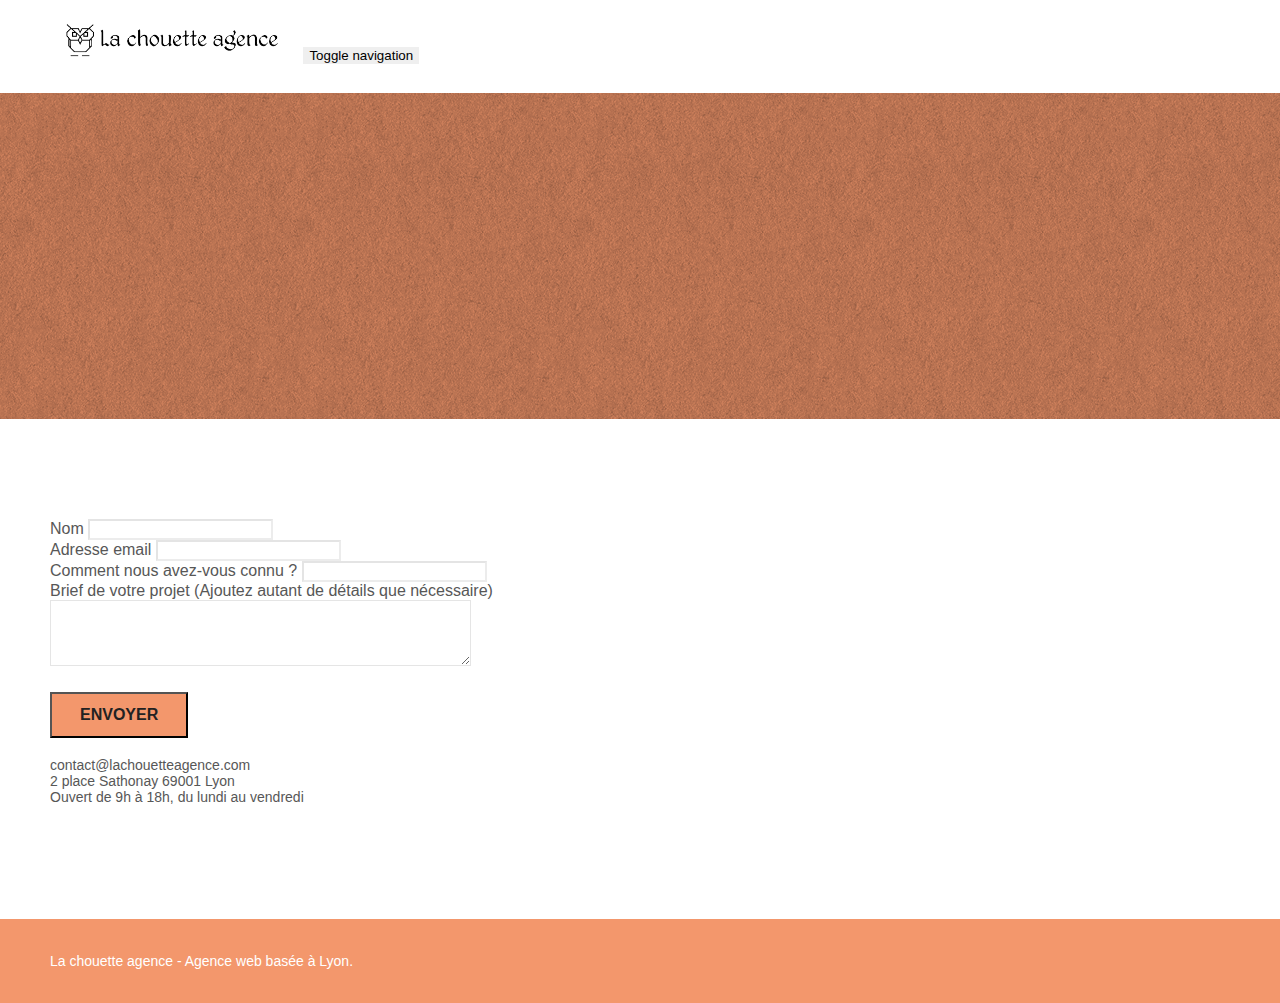
==== contact.html @ 2e95de02 "Mise à jour de la description" ====
<!doctype html>
<html lang="Default">
<head>
    <meta charset="utf-8">
    <meta name="description" content="La chouette agence - Web desing à Lyon : Créer votre site avec votre design personalisée.">
    <meta name="viewport" content="width=device-width, initial-scale=1.0, viewport-fit=cover">
    <link rel="shortcut icon" type="image/png" href="favicon.jpg">
    
	<link rel="stylesheet" type="text/css" href="./css/bootstrap.min.css">
	<link rel="stylesheet" type="text/css" href="style.css">
	<link rel="stylesheet" type="text/css" href="./css/font-awesome.min.css">
	<link rel="stylesheet" type="text/css" href="./css/et-line.min.css">
	
    
	<script src="./js/jquery-2.1.0.min.js"></script>
	<script src="./js/bootstrap.min.js"></script>
	<script src="./js/blocs.min.js"></script>
	<script src="./js/jqBootstrapValidation.js"></script>
	<script src="./js/formHandler.js"></script>
    <title>page2</title>

    
<!-- Analytics -->
 
<!-- Analytics END -->
    
</head>
<body>
<!-- Principal conteneur -->
<div class="page-container">
    
<!-- bloc-0 -->
<header class="bloc bgc-white l-bloc " id="bloc-0">
	<div class="container bloc-sm">

		<nav class="navbar row">
			<div class="navbar-header">
				<a class="navbar-brand" href="index.html"><img src="img/la-chouette-agence.png" alt="Logo la chouette agence" height="40" /></a>
				<button id="nav-toggle" type="button" class="ui-navbar-toggle navbar-toggle" data-toggle="collapse" data-target=".navbar-1">
					<span class="sr-only">Toggle navigation</span><span class="icon-bar"></span><span class="icon-bar"></span><span class="icon-bar"></span>
				</button>
			</div>
			<div class="collapse navbar-collapse navbar-1 special-dropdown-nav">
				<ul class="site-navigation nav navbar-nav">
					<li>
						<a href="index.html">Accueil</a>
					</li>
				</ul>
			</div>
		</nav>
	</div>
</header>
<!-- bloc-0 END -->

<!-- bloc-6 -->
<div class="bloc bg-dots-bg bg-repeat bgc-atomic-tangerine d-bloc bloc-bg-texture texture-paper" id="bloc-6">
	<div class="container bloc-lg">
		<div class="row">
			<div class="col-sm-12">
				<h1 class="text-center hero-bloc-text tc-white">
					Parlons web design !
				</h1>
				<p class="text-center mg-lg tc-white tight-width-whitespace">
					Nous sommes ravis que vous souhaitiez collaborer avec notre agence.<br>
					Parlez-nous de votre projet en complétant le formulaire ci-dessous.
				</p>
			</div>
		</div>
	</div>
</div>
<!-- bloc-6 END -->

<!-- bloc-7 -->
<div class="bloc bgc-white l-bloc" id="bloc-7">
	<div class="container bloc-lg">
		<div class="row">
			<div class="col-sm-6">
				<form id="form_1" novalidate success-msg="Your message has been sent." fail-msg="Sorry it seems that our mail server is not responding, Sorry for the inconvenience!">
					<div class="form-group">
						<label>
							Nom
						</label>
						<input id="name" class="form-control" required />
					</div>
					<div class="form-group">
						<label>
							Adresse email
						</label>
						<input id="email" class="form-control" type="email" required />
					</div>
					<div class="form-group">
						<label>
							Comment nous avez-vous connu ?
						</label>
						<input class="form-control" type="email" required id="input_504" />
					</div>
					<div class="form-group">
						<label>
							Brief de votre projet (Ajoutez autant de détails que nécessaire)<br>
						</label><textarea id="message" class="form-control" rows="4" cols="50" required></textarea>
					</div> 
					<button class="bloc-button btn btn-lg btn-block cta-hero btn-atomic-tangerine" type="submit">
						Envoyer
					</button>
				</form>
			</div>
			<div class="col-sm-6">
				<p>
					contact@lachouetteagence.com<br>2 place Sathonay 69001 Lyon<br>Ouvert de 9h à 18h, du lundi au vendredi<br>
				</p>
			</div>
		</div>
	</div>
</div>
<!-- bloc-7 END -->

<!-- ScrollToTop Button -->
<a class="bloc-button btn btn-d scrollToTop" onclick="scrollToTarget('1')"><span class="fa fa-chevron-up"></span></a>
<!-- ScrollToTop Button END-->


<!-- Footer - bloc-8 -->
<div class="bloc bgc-atomic-tangerine d-bloc" id="bloc-8">
	<div class="container bloc-sm">
		<div class="row">
			<div class="col-sm-12">
				<p class="text-center white">
					La chouette agence - Agence web basée à Lyon.<br>
				</p>
				<div class="row row-no-gutters social">
					<div class="col-sm-3">
						<div class="text-center">
							<a class="social" href="index.html"><span class="fa fa-twitter icon-md"></span></a>
						</div>
					</div>
					<div class="col-sm-3">
						<div class="text-center">
							<a class="social" href="index.html"><span class="fa fa-facebook icon-md"></span></a>
						</div>
					</div>
					<div class="col-sm-3">
						<div class="text-center">
							<a class="social" href="index.html"><span class="fa fa-dribbble icon-md"></span></a>
						</div>
					</div>
					<div class="col-sm-3">
						<div class="text-center">
							<a class="social" href="index.html"><span class="fa fa-instagram icon-md"></span></a>
						</div>
					</div>
				</div>
			</div>
		</div>
	</div>
</div>
<!-- Footer - bloc-8 END -->

</div>
<!-- Principal conteneur END -->
    

</body>
</html>
---- style.css ----
body{margin:0;padding:0;background:#FFF;overflow-x:hidden;-webkit-font-smoothing:antialiased;-moz-osx-font-smoothing:grayscale}a,button{transition:all .3s ease-in-out;outline:none!important}a:hover{text-decoration:none;cursor:pointer}#page-loading-blocs-notifaction{position:fixed;top:0;bottom:0;width:100%;z-index:100000;background:#FFF url(img/pageload-spinner.gif) no-repeat center center}.bloc{width:100%;clear:both;background:50% 50% no-repeat;padding:0 50px;-webkit-background-size:cover;-moz-background-size:cover;-o-background-size:cover;background-size:cover;position:relative}.bloc .container{padding-left:0;padding-right:0}.bloc-lg{padding:100px 50px}.bloc-md{padding:50px}.bloc-sm{padding:20px 50px}.bg-center,.bg-l-edge,.bg-r-edge,.bg-t-edge,.bg-b-edge,.bg-tl-edge,.bg-bl-edge,.bg-tr-edge,.bg-br-edge,.bg-repeat{-webkit-background-size:auto!important;-moz-background-size:auto!important;-o-background-size:auto!important;background-size:auto!important}.bg-repeat{background:repeat}.bg-t-edge{background:top no-repeat}.bloc-bg-texture::before{content:"";background-size:2px 2px;position:absolute;top:0;bottom:0;left:0;right:0}.texture-paper::before{background:url(img/texture-paper.png);background-size:280px 280px}.b-parallax{background-attachment:fixed}.d-bloc{color:rgba(255,255,255,.7)}.d-bloc button:hover{color:rgba(255,255,255,.9)}.d-bloc .icon-round,.d-bloc .icon-square,.d-bloc .icon-rounded,.d-bloc .icon-semi-rounded-a,.d-bloc .icon-semi-rounded-b{border-color:rgba(255,255,255,.9)}.d-bloc .divider-h span{border-color:rgba(255,255,255,.2)}.d-bloc .a-btn,.d-bloc .navbar a,.d-bloc .navbar-brand,.d-bloc a .icon-sm,.d-bloc a .icon-md,.d-bloc a .icon-lg,.d-bloc a .icon-xl,.d-bloc h1 a,.d-bloc h2 a,.d-bloc h3 a,.d-bloc h4 a,.d-bloc h5 a,.d-bloc h6 a,.d-bloc p a{color:rgba(255,255,255,.6)}.d-bloc .a-btn:hover,.d-bloc .navbar a:hover,.d-bloc .navbar-brand:hover,.d-bloc a:hover .icon-sm,.d-bloc a:hover .icon-md,.d-bloc a:hover .icon-lg,.d-bloc a:hover .icon-xl,.d-bloc h1 a:hover,.d-bloc h2 a:hover,.d-bloc h3 a:hover,.d-bloc h4 a:hover,.d-bloc h5 a:hover,.d-bloc h6 a:hover,.d-bloc p a:hover{color:rgba(255,255,255,1)}.d-bloc .navbar-toggle .icon-bar{background:rgba(255,255,255,1)}.d-bloc .btn-wire,.d-bloc .btn-wire:hover{color:rgba(255,255,255,1);border-color:rgba(255,255,255,1)}.d-bloc .panel{color:rgba(0,0,0,.5)}.d-bloc .panel button:hover{color:rgba(0,0,0,.7)}.d-bloc .panel icon{border-color:rgba(0,0,0,.7)}.d-bloc .panel .divider-h span{border-color:rgba(0,0,0,.1)}.d-bloc .panel .a-btn{color:rgba(0,0,0,.6)}.d-bloc .panel .a-btn:hover{color:rgba(0,0,0,1)}.d-bloc .panel .btn-wire,.d-bloc .panel .btn-wire:hover{color:rgba(0,0,0,.7);border-color:rgba(0,0,0,.3)}.d-bloc .panel,.l-bloc{color:rgba(0,0,0,.5)}.d-bloc .panel button:hover,.l-bloc button:hover{color:rgba(0,0,0,.7)}.l-bloc .icon-round,.l-bloc .icon-square,.l-bloc .icon-rounded,.l-bloc .icon-semi-rounded-a,.l-bloc .icon-semi-rounded-b{border-color:rgba(0,0,0,.7)}.d-bloc .panel .divider-h span,.l-bloc .divider-h span{border-color:rgba(0,0,0,.1)}.d-bloc .panel .a-btn,.l-bloc .a-btn,.l-bloc .navbar a,.l-bloc .navbar-brand,.l-bloc a .icon-sm,.l-bloc a .icon-md,.l-bloc a .icon-lg,.l-bloc a .icon-xl,.l-bloc h1 a,.l-bloc h2 a,.l-bloc h3 a,.l-bloc h4 a,.l-bloc h5 a,.l-bloc h6 a,.l-bloc p a{color:rgba(0,0,0,.6)}.d-bloc .panel .a-btn:hover,.l-bloc .a-btn:hover,.l-bloc .navbar a:hover,.l-bloc .navbar-brand:hover,.l-bloc a:hover .icon-sm,.l-bloc a:hover .icon-md,.l-bloc a:hover .icon-lg,.l-bloc a:hover .icon-xl,.l-bloc h1 a:hover,.l-bloc h2 a:hover,.l-bloc h3 a:hover,.l-bloc h4 a:hover,.l-bloc h5 a:hover,.l-bloc h6 a:hover,.l-bloc p a:hover{color:rgba(0,0,0,1)}.l-bloc .navbar-toggle .icon-bar{color:rgba(0,0,0,.6)}.d-bloc .panel .btn-wire,.d-bloc .panel .btn-wire:hover,.l-bloc .btn-wire,.l-bloc .btn-wire:hover{color:rgba(0,0,0,.7);border-color:rgba(0,0,0,.3)}.voffset{margin-top:30px}.voffset-lg{margin-top:80px}.row-no-gutters{margin-right:0;margin-left:0}.row.row-no-gutters>[class^="col-"],.row.row-no-gutters>[class*=" col-"]{padding-right:0;padding-left:0}#bloc-1-hero h1{font-size:32px}.navbar{margin-bottom:0;z-index:1}.navbar-brand{height:auto;padding:3px 15px;font-size:25px;font-weight:400;font-weight:600;line-height:44px}.navbar-brand img{max-height:200px;margin:0 5px 0 0;display:inline}.navbar-brand img[src$=svg]{min-width:100px}.nav-center .navbar-brand img{margin:0}.navbar .nav{padding-top:2px;margin-right:-16px;float:right;z-index:1}.nav>li{float:left;margin-top:4px;font-size:16px}.navbar-nav .open .dropdown-menu>li>a{text-align:inherit}.nav>li a:hover,.nav>li a:focus{background:transparent}.navbar-toggle{margin:10px 10px 0 0;border:0}.navbar-toggle:hover{background:transparent!important}.navbar-toggle .icon-bar{background-color:rgba(0,0,0,.5);width:26px}.nav-invert .navbar .nav{float:left}.nav-invert .navbar-header,.nav-invert .navbar-brand{float:right;position:relative;z-index:2}@media (min-width:768px){.site-navigation{position:absolute;top:50%;right:20px;transform:translate(0,-50%);-webkit-transform:translateY(-50%)}.nav>li .dropdown-menu a,.nav>li .dropdown-menu a:hover{color:#484848}.nav-invert .site-navigation{left:0;right:0}.nav-center{text-align:center}.nav-center .navbar-header{width:100%}.nav-center .navbar-header,.nav-center .navbar-brand,.nav-center .nav>li{float:none;display:inline-block}.nav-center .site-navigation{position:relative;width:100%;right:0;margin-right:0;margin-top:20px}.nav-center.mini-nav .navbar-toggle{float:none;margin:10px auto 0}}.nav>li>.dropdown a{background:none!important;display:block;padding:14px 15px}nav .caret{margin:0 5px}.dropdown-menu .dropdown-menu{top:-8px;left:100%}.dropdown-menu .dropmenu-flow-right{top:100%;left:0;margin-left:-1px;border-top-left-radius:0;border-top-right-radius:0}.dropdown-menu .dropdown span{border:4px solid #000;border-top-color:transparent;border-right-color:transparent;border-bottom-color:transparent;margin:6px -5px 0 0!important;float:right}.mg-md{margin-top:10px;margin-bottom:20px}.mg-lg{margin-top:10px;margin-bottom:40px}.btn{margin:0 5px 5px 0}.btn.pull-right{margin:0 0 5px 5px}.btn-d,.btn-d:hover,.btn-d:focus{color:#FFF;background:rgba(0,0,0,.3)}button{outline:none!important}.btn-rd{border-radius:40px}.btn-clean{border:1px solid rgba(0,0,0,.08);border-bottom-color:rgba(0,0,0,.1);text-shadow:0 1px 0 rgba(0,0,1,.1);box-shadow:0 1px 3px rgba(0,0,1,.25),inset 0 1px 0 0 rgba(255,255,255,.15)}.icon-md{font-size:30px!important}.icon-lg{font-size:60px!important}.sm-shadow{text-shadow:0 1px 2px rgba(0,0,0,.3)}.panel-sq,.panel-sq .panel-heading,.panel-sq .panel-footer{border-radius:0}.panel-rd{border-radius:30px}.panel-rd .panel-heading{border-radius:29px 29px 0 0}.panel-rd .panel-footer{border-radius:0 0 29px 29px}.form-control{border-color:rgba(0,0,0,.1);box-shadow:none}.scrollToTop{width:40px;height:40px;position:fixed;bottom:20px;right:20px;opacity:0;z-index:500;transition:all .3s ease-in-out}.scrollToTop span{margin-top:6px}.showScrollTop{font-size:14px;opacity:1}a[data-lightbox]{position:relative;display:block;text-align:center}a[data-lightbox]:hover::before{content:"+";font-family:"HelveticaNeue-Light","Helvetica Neue Light","Helvetica Neue",Helvetica,Arial;font-size:32px;width:50px;height:50px;margin-left:-25px;border-radius:50%;background:rgba(0,0,0,.6);color:#FFF;font-weight:100;z-index:1;position:absolute;top:50%;transform:translateY(-50%);-webkit-transform:translateY(-50%)}a[data-lightbox]:hover img{opacity:.6;-webkit-animation-fill-mode:none;animation-fill-mode:none}#lightbox-modal{display:flex;align-items:center}#lightbox-modal .modal-dialog{width:90%;max-width:900px;margin:0 auto 0}#lightbox-modal .modal-dialog img{max-height:90vh;margin:0 auto}.lightbox-caption{padding:20px;color:#FFF;background:rgba(0,0,0,.5);position:absolute;left:15px;right:15px;bottom:5px}.close-lightbox{color:#FFF;font-size:30px;position:absolute;top:20px;right:20px;z-index:20;background:rgba(0,0,0,.5);border:none;line-height:30px;padding:0 9px 5px;opacity:.3}.close-lightbox:hover,.next-lightbox:hover,.prev-lightbox:hover{opacity:1;color:#FFF}.next-lightbox,.prev-lightbox{font-size:20px;color:rgba(255,255,255,.9);background:rgba(0,0,0,.5);transition:all .2s ease-in-out;position:absolute;top:45%;z-index:1;opacity:.4}.next-lightbox{padding:6px 8px 1px 13px;right:25px}.prev-lightbox{padding:6px 13px 1px 10px;left:25px}.snapshot-lb .modal-body{padding-bottom:45px}.snapshot-lb .lightbox-caption{padding:0;color:rgba(0,0,0,.5);background:none}h1,h2,h3,h4,h5,h6,p,label,.btn,a{font-family:"helvetica";font-weight:400;color:#575757!important}.container{max-width:1000px}.hero-bloc-text{font-size:38px}.hero-bloc-text-sub{font-size:36px}.statement-bloc-text{line-height:26px;font-style:italic;font-size:20px;text-align:center;font-weight:lighter;max-width:520px;margin:auto auto auto auto}p{font-size:14px}.tight-width-whitespace{max-width:600px;margin:auto auto auto auto}.h1{font-size:20px;font-family:"Open Sans"}.cta-hero{margin-top:22px;color:#FFFFFF!important;text-transform:uppercase;padding:12px 28px 12px 28px;font-size:16px;font-weight:700}.social{margin:auto auto auto auto}.citation-client p,.citation-client strong{font-weight:500;font-size:18px;line-height:1.4em;font-family:"helvetica";color:#575757}.citation-client footer{font-style:italic;color:#575757}h2{font-size:22px;line-height:1.4em}h3{font-size:15px;text-transform:uppercase;font-weight:700;color:#333333!important}.med-width-whitespace{max-width:800px;margin:auto auto auto auto;box-shadow:0 0 0 #000}h1{color:#333333!important}h4{color:#333333!important}.icons{margin-bottom:14px;margin-top:24px}.white{color:#FFFFFF!important}.portfolio-thumb{margin-bottom:24px}.portfolio-row{margin-bottom:44px;margin-top:50px}.avatar{box-shadow:0 4px 9px rgba(0,0,0,.3)}.black-background{background-color:rgba(165,147,99,.7);padding:40px 40px 40px 40px}.bold-link{font-weight:900;text-decoration:underline!important}.bgc-white{background-color:#FFF}.bgc-dark-slate-blue{background-color:#364577}.bgc-atomic-tangerine{background-color:#F3976C}.tc-white{color:#F3976C!important}.color-secondary{color:#222222!important}.color-secondary a,.color-secondary h2{color:#222222!important}footer ul{list-style:none}.btn-atomic-tangerine{background:#F3976C;color:#222222!important}.btn-atomic-tangerine:hover{background:#222222!important;color:#F3976C!important}.ltc-white{color:#FFFFFF!important}.ltc-white:hover{color:#cccccc!important}.ltc-atomic-tangerine{color:#F3976C!important}.ltc-atomic-tangerine:hover{color:#c27956!important}.icon-dark-slate-blue{color:#364577!important;border-color:#364577!important}.bg-dots-bg{background-image:url(img/dots-bg.png)}.bg-lines-h2-bg{background-image:url(img/lines-h2-bg.png)}.bg-banniere{background-image:url(img/la-chouette-agence-banniere.webp)}.bg-presentation{background-image:url(img/image-de-presentation.webp)}@media (max-width:1024px){.bloc{padding-left:20px;padding-right:20px}.bloc.full-width-bloc,.bloc-tile-2.full-width-bloc .container,.bloc-tile-3.full-width-bloc .container,.bloc-tile-4.full-width-bloc .container{padding-left:0;padding-right:0}}@media (max-width:992px) and (min-width:768px){.navbar .nav{max-width:80%}.nav-center.navbar .nav{max-width:100%}}@media only screen and (min-width:768px) and (max-width:1024px) and (orientation:landscape){.b-parallax{background-attachment:scroll}}@media only screen and (min-width:1024px) and (max-width:1366px) and (min-resolution:1.5){.b-parallax{background-attachment:scroll}}@media (max-width:991px){.container{width:100%}.b-parallax{background-attachment:scroll}.page-container,#hero-bloc{overflow-x:hidden;position:relative}.bloc{padding-left:constant(safe-area-inset-left);padding-right:constant(safe-area-inset-right)}.bloc-group,.bloc-group .bloc{display:block;width:100%}.bloc-fill-screen .fill-bloc-top-edge,.bloc-fill-screen .fill-bloc-bottom-edge{padding:0 20px;padding-left:constant(safe-area-inset-left);padding-right:constant(safe-area-inset-right)}}@media (max-width:767px){.page-container{overflow-x:hidden;position:relative}h1,h2,h3,h4,h5,h6,p,#disqus_thread{padding-left:10px!important;padding-right:10px!important}.b-parallax{background-attachment:scroll}.navbar .nav{padding-top:0;border-top:1px solid rgba(0,0,0,.2);float:none!important}.navbar.row{margin-left:0;margin-right:0}.site-navigation{position:inherit;transform:none;-webkit-transform:none;-ms-transform:none}.nav>li{margin-top:0;border-bottom:1px solid rgba(0,0,0,.1);background:rgba(0,0,0,.05);text-align:left;padding-left:15px;width:100%}.nav>li:hover{background:rgba(0,0,0,.08)}.dropdown .dropdown a .caret{float:none;margin:5px 0 0 10px!important;border:4px solid #000;border-bottom-color:transparent;border-right-color:transparent;border-left-color:transparent}#hero-bloc .navbar .nav{background:rgba(0,0,0,.8)}#hero-bloc .navbar .nav a{color:rgba(255,255,255,.6)}.hero{padding:50px 0}.hero-nav{left:-1px;right:-1px}.navbar-collapse{padding:0;overflow-x:hidden;-webkit-box-shadow:none;box-shadow:none}.navbar-brand img{max-height:40px;width:auto}.nav-invert .navbar-header{float:none;width:100%}.nav-invert .navbar-toggle{float:left;margin-left:10px}.bloc{padding-left:0;padding-right:0}.bloc-xxl,.bloc-xl,.bloc-lg{padding:40px 0}.bloc-sm,.bloc-md{padding-left:0;padding-right:0}.bloc-tile-2 .container,.bloc-tile-3 .container,.bloc-tile-4 .container,.bloc-fill-screen .fill-bloc-top-edge,.bloc-fill-screen .fill-bloc-bottom-edge{padding-left:0;padding-right:0}.a-block{padding:0 10px}.btn-dwn{display:none}.voffset{margin-top:5px}.voffset-md{margin-top:20px}.voffset-lg{margin-top:30px}form{padding:5px}.close-lightbox{display:inline-block}.blocsapp-device-iphone5{background-size:216px 425px;padding-top:60px;width:216px;height:425px}.blocsapp-device-iphone5 img{width:180px;height:320px}}@media (max-width:400px){.bloc{padding-left:0;padding-right:0}}@media (max-width:767px){.bloc-mob-center-text{text-align:center}}
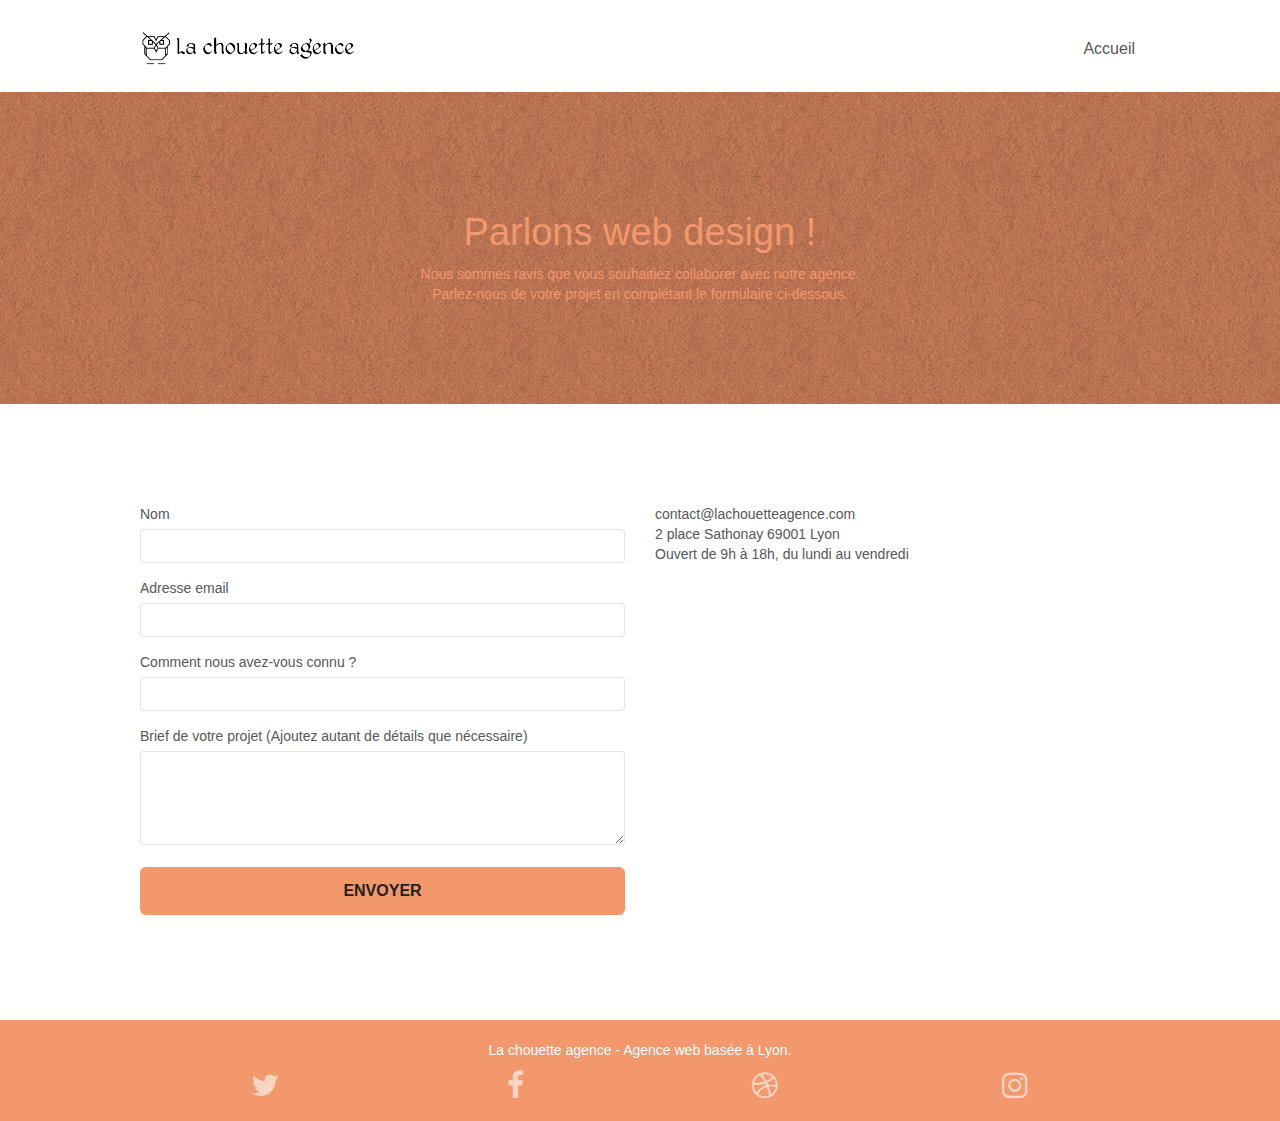
==== commit cf7b7126: "Modification des fichiers js-css : suppression de -min" ====
--- a/contact.html
+++ b/contact.html
@@ -6,18 +6,18 @@
     <meta name="viewport" content="width=device-width, initial-scale=1.0, viewport-fit=cover">
     <link rel="shortcut icon" type="image/png" href="favicon.jpg">
     
-	<link rel="stylesheet" type="text/css" href="./css/bootstrap.min.css">
+	<link rel="stylesheet" type="text/css" href="./css/bootstrap.css">
 	<link rel="stylesheet" type="text/css" href="style.css">
-	<link rel="stylesheet" type="text/css" href="./css/font-awesome.min.css">
-	<link rel="stylesheet" type="text/css" href="./css/et-line.min.css">
+	<link rel="stylesheet" type="text/css" href="./css/font-awesome.css">
+	<link rel="stylesheet" type="text/css" href="./css/et-line.css">
 	
     
-	<script src="./js/jquery-2.1.0.min.js"></script>
-	<script src="./js/bootstrap.min.js"></script>
-	<script src="./js/blocs.min.js"></script>
+	<script src="./js/jquery-2.1.0.js"></script>
+	<script src="./js/bootstrap.js"></script>
+	<script src="./js/blocs.js"></script>
 	<script src="./js/jqBootstrapValidation.js"></script>
 	<script src="./js/formHandler.js"></script>
-    <title>page2</title>
+    <title>La chouette agence - Contact</title>
 
     
 <!-- Analytics -->
--- a/css/et-line.css
+++ b/css/et-line.css
@@ -0,0 +1,519 @@
+@font-face {
+    font-family: et-line;
+    src: url(../fonts/et-line.eot);
+    src: url(../fonts/et-line.eot?#iefix) format('embedded-opentype'), url(../fonts/et-line.woff) format('woff'), url(../fonts/et-line.ttf) format('truetype'), url(../fonts/et-line.svg#et-line) format('svg');
+    font-weight: 400;
+    font-style: normal
+}
+
+.et-icon-adjustments,
+.et-icon-alarmclock,
+.et-icon-anchor,
+.et-icon-aperture,
+.et-icon-attachment,
+.et-icon-bargraph,
+.et-icon-basket,
+.et-icon-beaker,
+.et-icon-bike,
+.et-icon-book-open,
+.et-icon-briefcase,
+.et-icon-browser,
+.et-icon-calendar,
+.et-icon-camera,
+.et-icon-caution,
+.et-icon-chat,
+.et-icon-circle-compass,
+.et-icon-clipboard,
+.et-icon-clock,
+.et-icon-cloud,
+.et-icon-compass,
+.et-icon-desktop,
+.et-icon-dial,
+.et-icon-document,
+.et-icon-documents,
+.et-icon-download,
+.et-icon-dribbble,
+.et-icon-edit,
+.et-icon-envelope,
+.et-icon-expand,
+.et-icon-facebook,
+.et-icon-flag,
+.et-icon-focus,
+.et-icon-gears,
+.et-icon-genius,
+.et-icon-gift,
+.et-icon-global,
+.et-icon-globe,
+.et-icon-googleplus,
+.et-icon-grid,
+.et-icon-happy,
+.et-icon-hazardous,
+.et-icon-heart,
+.et-icon-hotairballoon,
+.et-icon-hourglass,
+.et-icon-key,
+.et-icon-laptop,
+.et-icon-layers,
+.et-icon-lifesaver,
+.et-icon-lightbulb,
+.et-icon-linegraph,
+.et-icon-linkedin,
+.et-icon-lock,
+.et-icon-magnifying-glass,
+.et-icon-map,
+.et-icon-map-pin,
+.et-icon-megaphone,
+.et-icon-mic,
+.et-icon-mobile,
+.et-icon-newspaper,
+.et-icon-notebook,
+.et-icon-paintbrush,
+.et-icon-paperclip,
+.et-icon-pencil,
+.et-icon-phone,
+.et-icon-picture,
+.et-icon-pictures,
+.et-icon-piechart,
+.et-icon-presentation,
+.et-icon-pricetags,
+.et-icon-printer,
+.et-icon-profile-female,
+.et-icon-profile-male,
+.et-icon-puzzle,
+.et-icon-quote,
+.et-icon-recycle,
+.et-icon-refresh,
+.et-icon-ribbon,
+.et-icon-rss,
+.et-icon-sad,
+.et-icon-scissors,
+.et-icon-scope,
+.et-icon-search,
+.et-icon-shield,
+.et-icon-speedometer,
+.et-icon-strategy,
+.et-icon-streetsign,
+.et-icon-tablet,
+.et-icon-target,
+.et-icon-telescope,
+.et-icon-toolbox,
+.et-icon-tools,
+.et-icon-tools-2,
+.et-icon-trophy,
+.et-icon-tumblr,
+.et-icon-twitter,
+.et-icon-upload,
+.et-icon-video,
+.et-icon-wallet,
+.et-icon-wine {
+    font-family: et-line;
+    speak: none;
+    font-style: normal;
+    font-weight: 400;
+    font-variant: normal;
+    text-transform: none;
+    line-height: 1;
+    -webkit-font-smoothing: antialiased;
+    -moz-osx-font-smoothing: grayscale;
+    display: inline-block
+}
+
+.et-icon-mobile:before {
+    content: "\e000"
+}
+
+.et-icon-laptop:before {
+    content: "\e001"
+}
+
+.et-icon-desktop:before {
+    content: "\e002"
+}
+
+.et-icon-tablet:before {
+    content: "\e003"
+}
+
+.et-icon-phone:before {
+    content: "\e004"
+}
+
+.et-icon-document:before {
+    content: "\e005"
+}
+
+.et-icon-documents:before {
+    content: "\e006"
+}
+
+.et-icon-search:before {
+    content: "\e007"
+}
+
+.et-icon-clipboard:before {
+    content: "\e008"
+}
+
+.et-icon-newspaper:before {
+    content: "\e009"
+}
+
+.et-icon-notebook:before {
+    content: "\e00a"
+}
+
+.et-icon-book-open:before {
+    content: "\e00b"
+}
+
+.et-icon-browser:before {
+    content: "\e00c"
+}
+
+.et-icon-calendar:before {
+    content: "\e00d"
+}
+
+.et-icon-presentation:before {
+    content: "\e00e"
+}
+
+.et-icon-picture:before {
+    content: "\e00f"
+}
+
+.et-icon-pictures:before {
+    content: "\e010"
+}
+
+.et-icon-video:before {
+    content: "\e011"
+}
+
+.et-icon-camera:before {
+    content: "\e012"
+}
+
+.et-icon-printer:before {
+    content: "\e013"
+}
+
+.et-icon-toolbox:before {
+    content: "\e014"
+}
+
+.et-icon-briefcase:before {
+    content: "\e015"
+}
+
+.et-icon-wallet:before {
+    content: "\e016"
+}
+
+.et-icon-gift:before {
+    content: "\e017"
+}
+
+.et-icon-bargraph:before {
+    content: "\e018"
+}
+
+.et-icon-grid:before {
+    content: "\e019"
+}
+
+.et-icon-expand:before {
+    content: "\e01a"
+}
+
+.et-icon-focus:before {
+    content: "\e01b"
+}
+
+.et-icon-edit:before {
+    content: "\e01c"
+}
+
+.et-icon-adjustments:before {
+    content: "\e01d"
+}
+
+.et-icon-ribbon:before {
+    content: "\e01e"
+}
+
+.et-icon-hourglass:before {
+    content: "\e01f"
+}
+
+.et-icon-lock:before {
+    content: "\e020"
+}
+
+.et-icon-megaphone:before {
+    content: "\e021"
+}
+
+.et-icon-shield:before {
+    content: "\e022"
+}
+
+.et-icon-trophy:before {
+    content: "\e023"
+}
+
+.et-icon-flag:before {
+    content: "\e024"
+}
+
+.et-icon-map:before {
+    content: "\e025"
+}
+
+.et-icon-puzzle:before {
+    content: "\e026"
+}
+
+.et-icon-basket:before {
+    content: "\e027"
+}
+
+.et-icon-envelope:before {
+    content: "\e028"
+}
+
+.et-icon-streetsign:before {
+    content: "\e029"
+}
+
+.et-icon-telescope:before {
+    content: "\e02a"
+}
+
+.et-icon-gears:before {
+    content: "\e02b"
+}
+
+.et-icon-key:before {
+    content: "\e02c"
+}
+
+.et-icon-paperclip:before {
+    content: "\e02d"
+}
+
+.et-icon-attachment:before {
+    content: "\e02e"
+}
+
+.et-icon-pricetags:before {
+    content: "\e02f"
+}
+
+.et-icon-lightbulb:before {
+    content: "\e030"
+}
+
+.et-icon-layers:before {
+    content: "\e031"
+}
+
+.et-icon-pencil:before {
+    content: "\e032"
+}
+
+.et-icon-tools:before {
+    content: "\e033"
+}
+
+.et-icon-tools-2:before {
+    content: "\e034"
+}
+
+.et-icon-scissors:before {
+    content: "\e035"
+}
+
+.et-icon-paintbrush:before {
+    content: "\e036"
+}
+
+.et-icon-magnifying-glass:before {
+    content: "\e037"
+}
+
+.et-icon-circle-compass:before {
+    content: "\e038"
+}
+
+.et-icon-linegraph:before {
+    content: "\e039"
+}
+
+.et-icon-mic:before {
+    content: "\e03a"
+}
+
+.et-icon-strategy:before {
+    content: "\e03b"
+}
+
+.et-icon-beaker:before {
+    content: "\e03c"
+}
+
+.et-icon-caution:before {
+    content: "\e03d"
+}
+
+.et-icon-recycle:before {
+    content: "\e03e"
+}
+
+.et-icon-anchor:before {
+    content: "\e03f"
+}
+
+.et-icon-profile-male:before {
+    content: "\e040"
+}
+
+.et-icon-profile-female:before {
+    content: "\e041"
+}
+
+.et-icon-bike:before {
+    content: "\e042"
+}
+
+.et-icon-wine:before {
+    content: "\e043"
+}
+
+.et-icon-hotairballoon:before {
+    content: "\e044"
+}
+
+.et-icon-globe:before {
+    content: "\e045"
+}
+
+.et-icon-genius:before {
+    content: "\e046"
+}
+
+.et-icon-map-pin:before {
+    content: "\e047"
+}
+
+.et-icon-dial:before {
+    content: "\e048"
+}
+
+.et-icon-chat:before {
+    content: "\e049"
+}
+
+.et-icon-heart:before {
+    content: "\e04a"
+}
+
+.et-icon-cloud:before {
+    content: "\e04b"
+}
+
+.et-icon-upload:before {
+    content: "\e04c"
+}
+
+.et-icon-download:before {
+    content: "\e04d"
+}
+
+.et-icon-target:before {
+    content: "\e04e"
+}
+
+.et-icon-hazardous:before {
+    content: "\e04f"
+}
+
+.et-icon-piechart:before {
+    content: "\e050"
+}
+
+.et-icon-speedometer:before {
+    content: "\e051"
+}
+
+.et-icon-global:before {
+    content: "\e052"
+}
+
+.et-icon-compass:before {
+    content: "\e053"
+}
+
+.et-icon-lifesaver:before {
+    content: "\e054"
+}
+
+.et-icon-clock:before {
+    content: "\e055"
+}
+
+.et-icon-aperture:before {
+    content: "\e056"
+}
+
+.et-icon-quote:before {
+    content: "\e057"
+}
+
+.et-icon-scope:before {
+    content: "\e058"
+}
+
+.et-icon-alarmclock:before {
+    content: "\e059"
+}
+
+.et-icon-refresh:before {
+    content: "\e05a"
+}
+
+.et-icon-happy:before {
+    content: "\e05b"
+}
+
+.et-icon-sad:before {
+    content: "\e05c"
+}
+
+.et-icon-facebook:before {
+    content: "\e05d"
+}
+
+.et-icon-twitter:before {
+    content: "\e05e"
+}
+
+.et-icon-googleplus:before {
+    content: "\e05f"
+}
+
+.et-icon-rss:before {
+    content: "\e060"
+}
+
+.et-icon-tumblr:before {
+    content: "\e061"
+}
+
+.et-icon-linkedin:before {
+    content: "\e062"
+}
+
+.et-icon-dribbble:before {
+    content: "\e063"
+}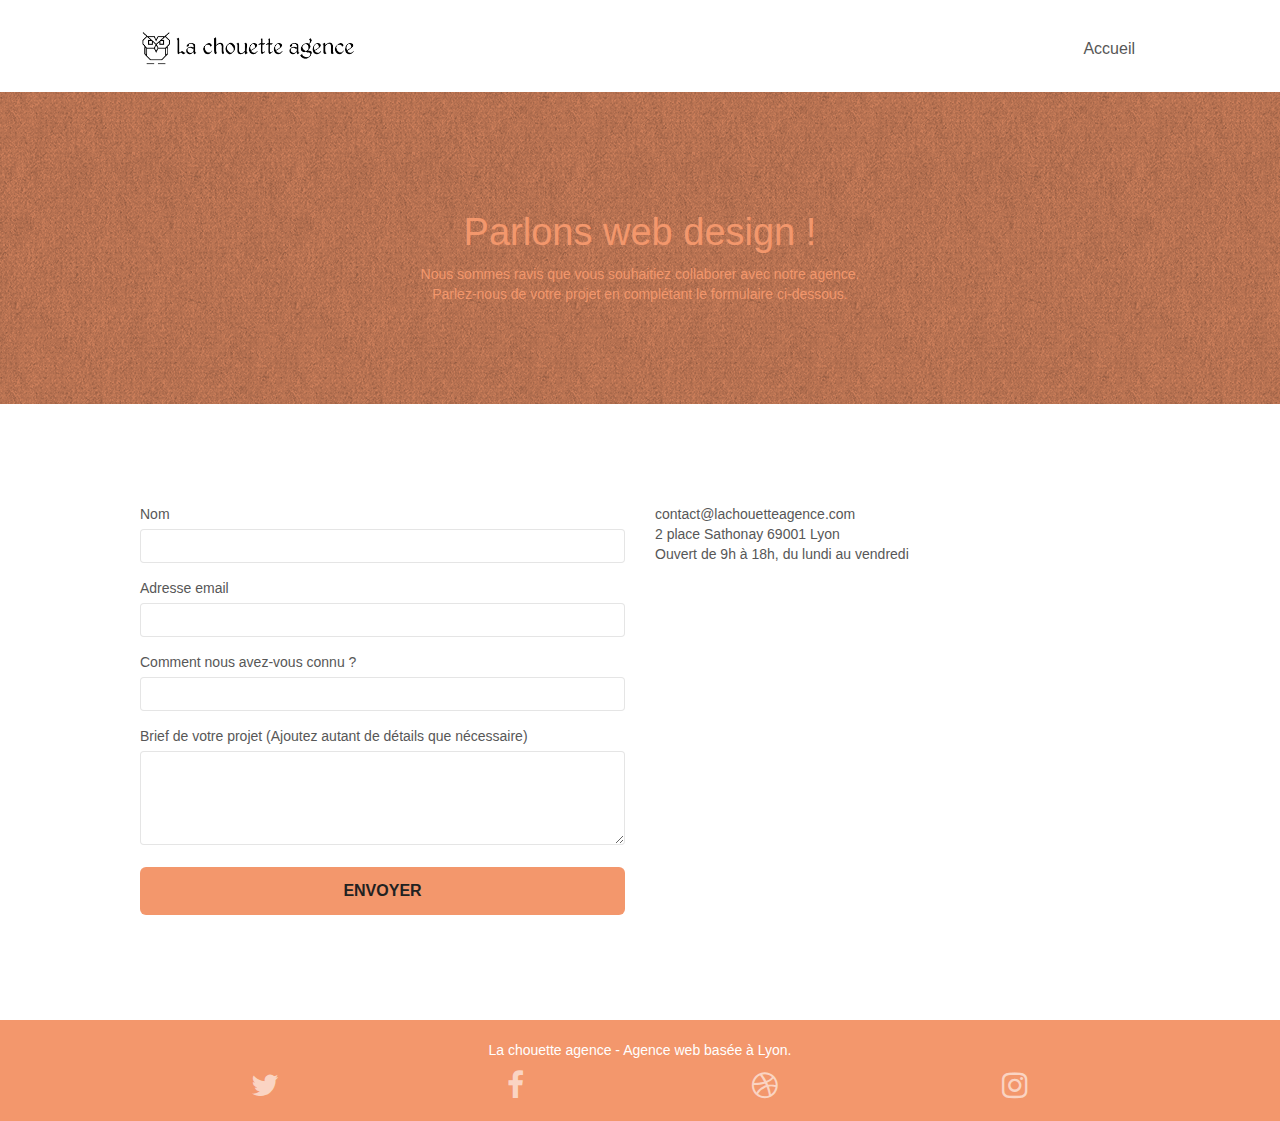
==== commit ec800b0c: "Correction de la langue en fr" ====
--- a/contact.html
+++ b/contact.html
@@ -1,5 +1,5 @@
 <!doctype html>
-<html lang="Default">
+<html lang="fr">
 <head>
     <meta charset="utf-8">
     <meta name="description" content="La chouette agence - Web desing à Lyon : Créer votre site avec votre design personalisée.">
@@ -11,12 +11,6 @@
 	<link rel="stylesheet" type="text/css" href="./css/font-awesome.css">
 	<link rel="stylesheet" type="text/css" href="./css/et-line.css">
 	
-    
-	<script src="./js/jquery-2.1.0.js"></script>
-	<script src="./js/bootstrap.js"></script>
-	<script src="./js/blocs.js"></script>
-	<script src="./js/jqBootstrapValidation.js"></script>
-	<script src="./js/formHandler.js"></script>
     <title>La chouette agence - Contact</title>
 
     
@@ -157,7 +151,12 @@
 
 </div>
 <!-- Principal conteneur END -->
-    
-
+	
+	<!-- Scripts -->
+	<script defer src="./js/jquery-2.1.0.js"></script>
+	<script defer src="./js/bootstrap.js"></script>
+	<script defer src="./js/blocs.js"></script>
+	<script defer src="./js/jqBootstrapValidation.js"></script>
+	<script async src="./js/formHandler.js"></script>
 </body>
 </html>
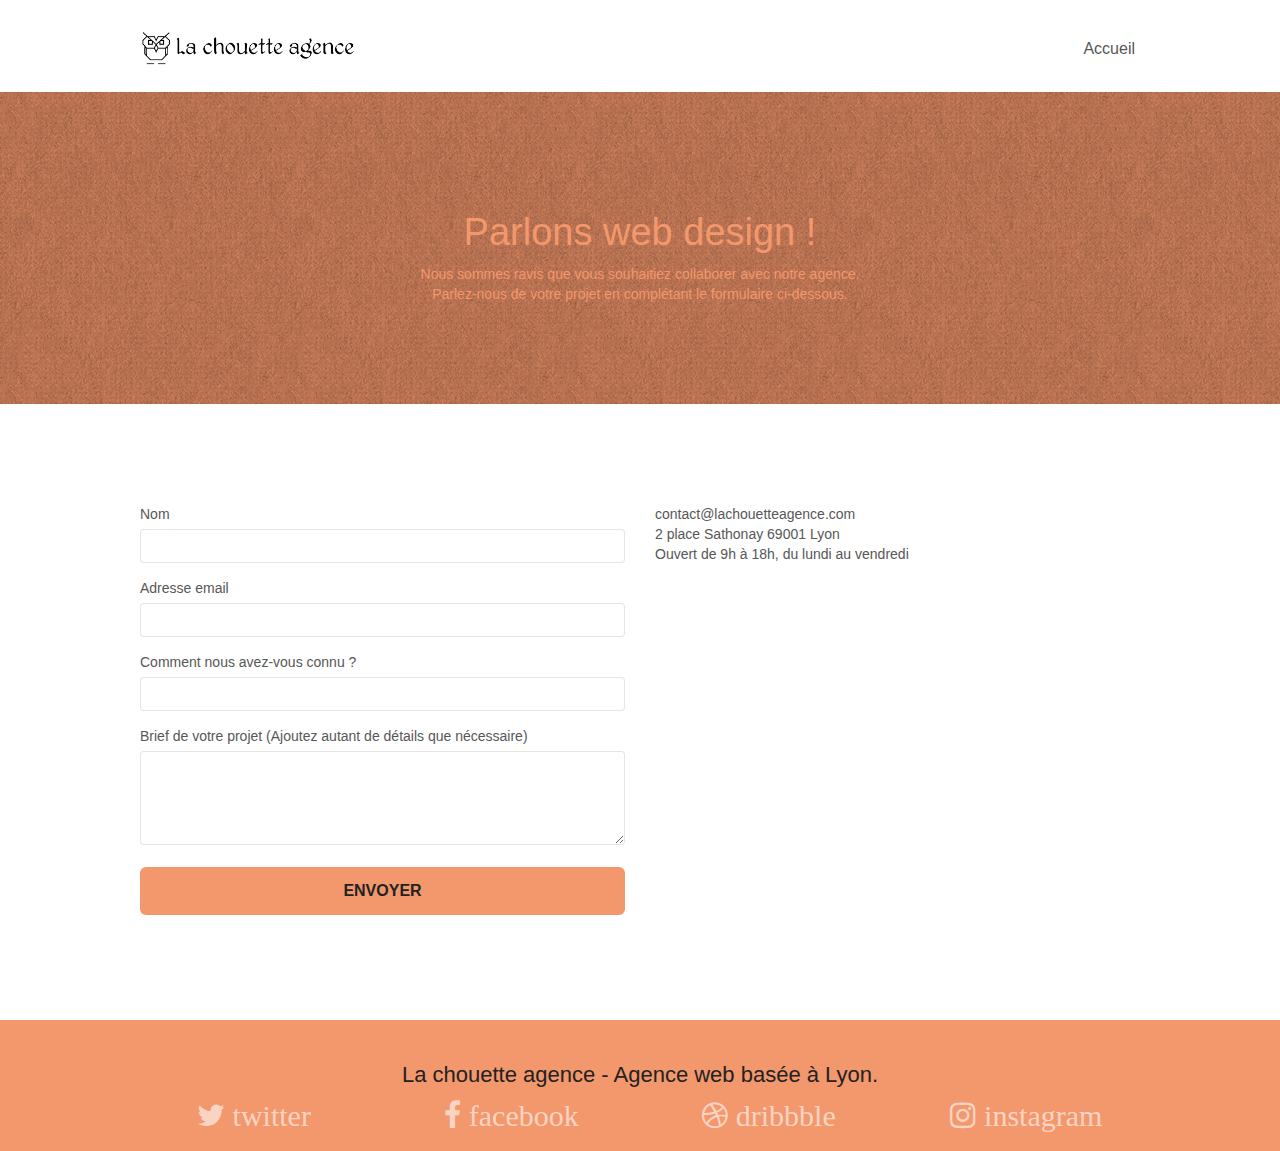
==== commit 7821e08d: "Correction du footer" ====
--- a/contact.html
+++ b/contact.html
@@ -114,39 +114,42 @@
 
 
 <!-- Footer - bloc-8 -->
-<div class="bloc bgc-atomic-tangerine d-bloc" id="bloc-8">
+<footer class="bloc bgc-atomic-tangerine d-bloc" id="bloc-8">
 	<div class="container bloc-sm">
 		<div class="row">
+			<!-- Titre footer -->
 			<div class="col-sm-12">
-				<p class="text-center white">
+				<h2 class="text-center color-secondary">
 					La chouette agence - Agence web basée à Lyon.<br>
-				</p>
-				<div class="row row-no-gutters social">
-					<div class="col-sm-3">
-						<div class="text-center">
-							<a class="social" href="index.html"><span class="fa fa-twitter icon-md"></span></a>
-						</div>
+				</h2>
+			</div>
+			<!-- Icones réseau social -->
+			<div class="row row-no-gutters social">
+				<div class="col-sm-3">
+					<div class="text-center">
+						<a class="social" href="#"><span class="fa fa-twitter icon-md"> twitter</span> </a>
 					</div>
-					<div class="col-sm-3">
-						<div class="text-center">
-							<a class="social" href="index.html"><span class="fa fa-facebook icon-md"></span></a>
-						</div>
+				</div>
+				<div class="col-sm-3">
+					<div class="text-center">
+						<a class="social" href="#"><span class="fa fa-facebook icon-md"> facebook</span></a>
 					</div>
-					<div class="col-sm-3">
-						<div class="text-center">
-							<a class="social" href="index.html"><span class="fa fa-dribbble icon-md"></span></a>
-						</div>
+				</div>
+				<div class="col-sm-3">
+					<div class="text-center">
+						<a class="social" href="#"><span class="fa fa-dribbble icon-md"> dribbble</span></a>
 					</div>
-					<div class="col-sm-3">
-						<div class="text-center">
-							<a class="social" href="index.html"><span class="fa fa-instagram icon-md"></span></a>
-						</div>
+				</div>
+				<div class="col-sm-3">
+					<div class="text-center">
+						<a class="social" href="#"><span class="fa fa-instagram icon-md"> instagram</span></a>
 					</div>
 				</div>
 			</div>
+			
 		</div>
 	</div>
-</div>
+</footer>
 <!-- Footer - bloc-8 END -->
 
 </div>
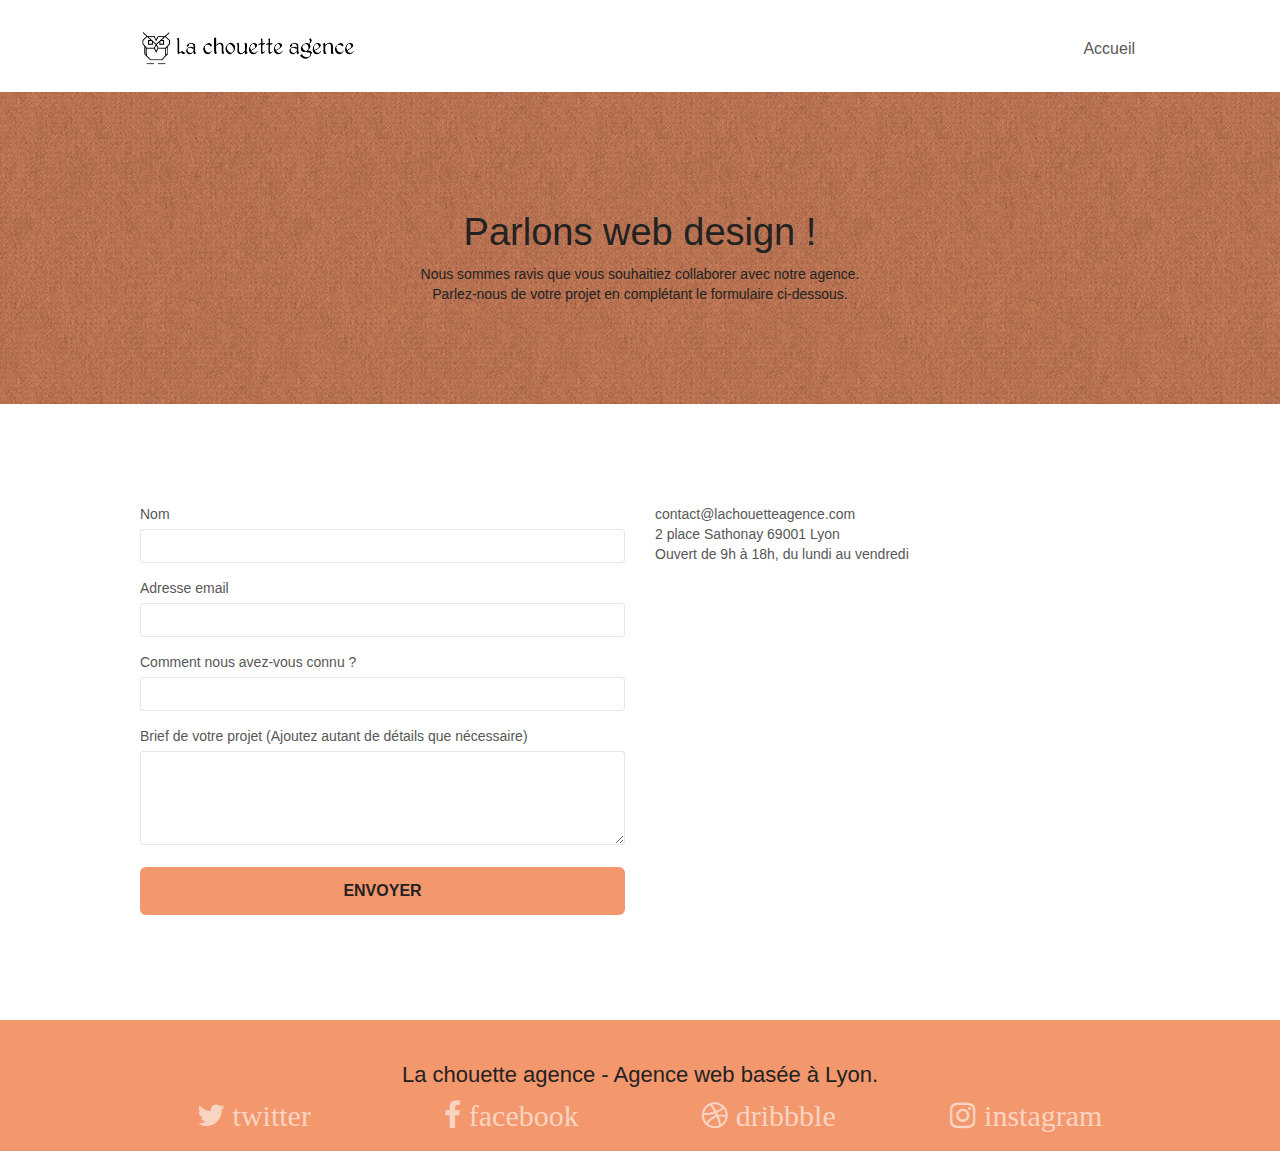
==== commit 0c74d8e0: "Correction couleur-contraste" ====
--- a/contact.html
+++ b/contact.html
@@ -51,10 +51,10 @@
 	<div class="container bloc-lg">
 		<div class="row">
 			<div class="col-sm-12">
-				<h1 class="text-center hero-bloc-text tc-white">
+				<h1 class="text-center hero-bloc-text color-secondary">
 					Parlons web design !
 				</h1>
-				<p class="text-center mg-lg tc-white tight-width-whitespace">
+				<p class="text-center mg-lg color-secondary tight-width-whitespace">
 					Nous sommes ravis que vous souhaitiez collaborer avec notre agence.<br>
 					Parlez-nous de votre projet en complétant le formulaire ci-dessous.
 				</p>
@@ -71,25 +71,25 @@
 			<div class="col-sm-6">
 				<form id="form_1" novalidate success-msg="Your message has been sent." fail-msg="Sorry it seems that our mail server is not responding, Sorry for the inconvenience!">
 					<div class="form-group">
-						<label>
+						<label for="name">
 							Nom
 						</label>
 						<input id="name" class="form-control" required />
 					</div>
 					<div class="form-group">
-						<label>
+						<label for="email">
 							Adresse email
 						</label>
 						<input id="email" class="form-control" type="email" required />
 					</div>
 					<div class="form-group">
-						<label>
+						<label for="input_504">
 							Comment nous avez-vous connu ?
 						</label>
 						<input class="form-control" type="email" required id="input_504" />
 					</div>
 					<div class="form-group">
-						<label>
+						<label for="message">
 							Brief de votre projet (Ajoutez autant de détails que nécessaire)<br>
 						</label><textarea id="message" class="form-control" rows="4" cols="50" required></textarea>
 					</div> 
